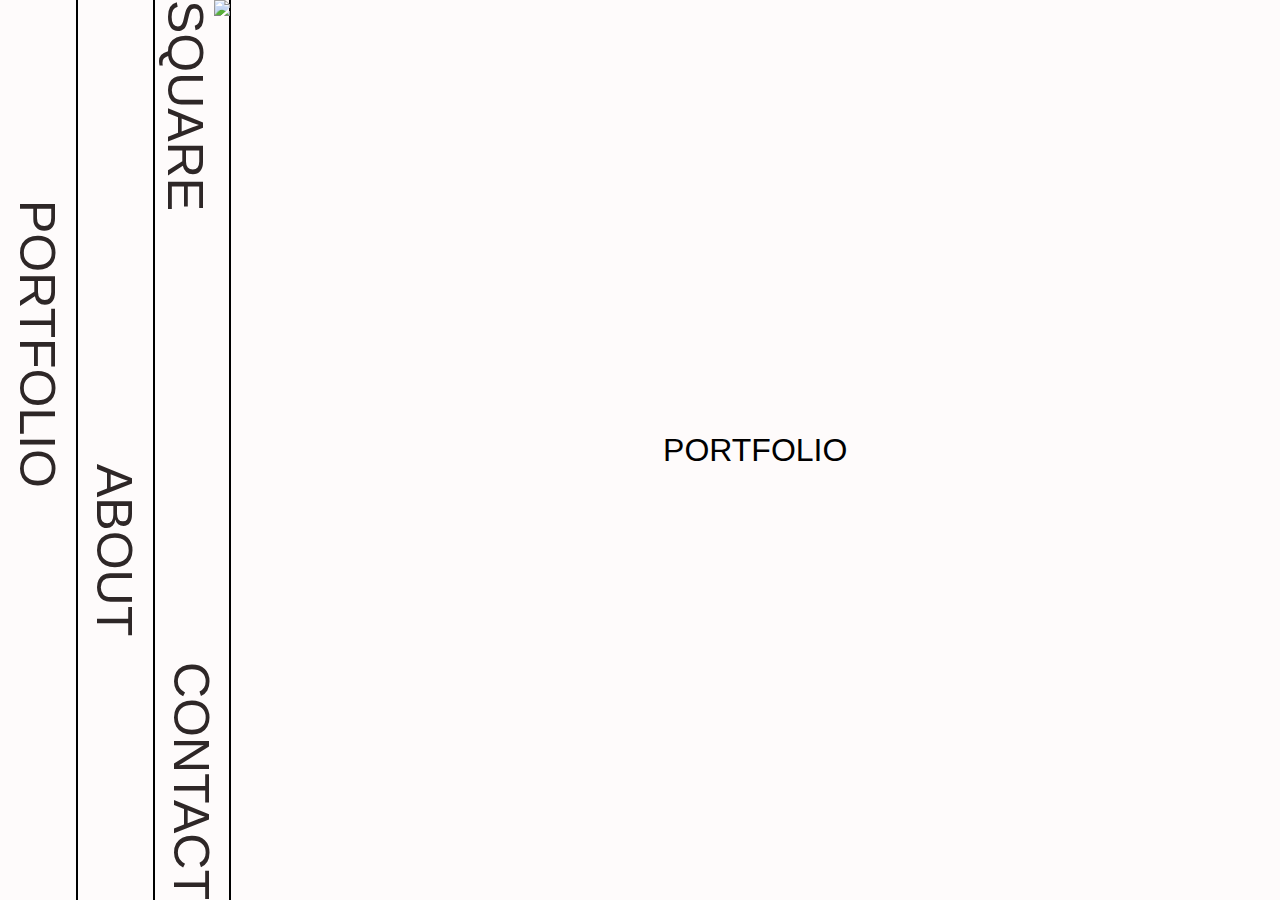
==== index.html @ 4167293b "header first solution" ====
<!DOCTYPE html>
<html lang="en">
  <head>
    <meta charset="UTF-8" />
    <meta http-equiv="X-UA-Compatible" content="IE=edge" />
    <meta name="viewport" content="width=device-width, initial-scale=1.0" />
    <title>Portfolio</title>
    <link rel="stylesheet" href="style.css" />
  </head>
  <body>
    <header>
      <nav>
  <a href='index.html' id="logo-link"><img src="logo.svg" id ='logo' alt="square" /></a>
        <a href="contact.html" class="text-link">Contact</a>
        <a href="about.html" class="text-link">About</a>
        <a href="index.html" class="text-link">Portfolio</a>
      </nav>
    </header>
    <main>
       <h1>Portfolio</h1>
    </main>
    <footer></footer>
    <script src="script.js"></script>
  </body>
</html>
---- style.css ----
/* RESET CSS */
* {
  margin: 0;
  list-style: none;
}

a {
  text-decoration: none;
  color: var(--default-textcolor);
}

/* IMPORTING FONT */
@import url("https://fonts.googleapis.com/css2?family=Inter:wght@300;400;500;600;700;800;900&display=swap");

/* VARIABLES */
:root {
  --background-color: #fefbfb;
  --default-textcolor: #2e2727;
  --font: "Inter", sans-serif;
}

/* CODE */

body {
  background-color: var(--background-color);
  font-family: var(--font);
  display: grid;
  grid-template-columns: max-content 1fr;
}

nav {
  display: grid;
  grid-template-columns: 1fr;
  grid-template-rows: repeat(3, 6vw);
  writing-mode: vertical-rl;
  text-transform: uppercase;
  font-size: 50px;
  height: 100vh;
  justify-content: center;
  align-items: center;
  position: relative;
}

nav img, a#logo-link {
  position: absolute;
  width: 100%;
}

nav a.text-link {
  padding-top: 200px;
  display: flex;
}

nav a:nth-child(3) {
  justify-content: center;
}
nav a:nth-child(2) {
  justify-content: flex-end;
}
nav a:nth-of-type(4) {
  justify-content: flex-start;
}


header a.text-link {
  border-right: 2px black solid;
  width: 100%;
  display: flex;
  align-items: center;
}

main {
  display: grid;
  text-transform: uppercase;
  align-items: center;
  justify-content: center;
}

h1 {
  font-weight: 500;
}
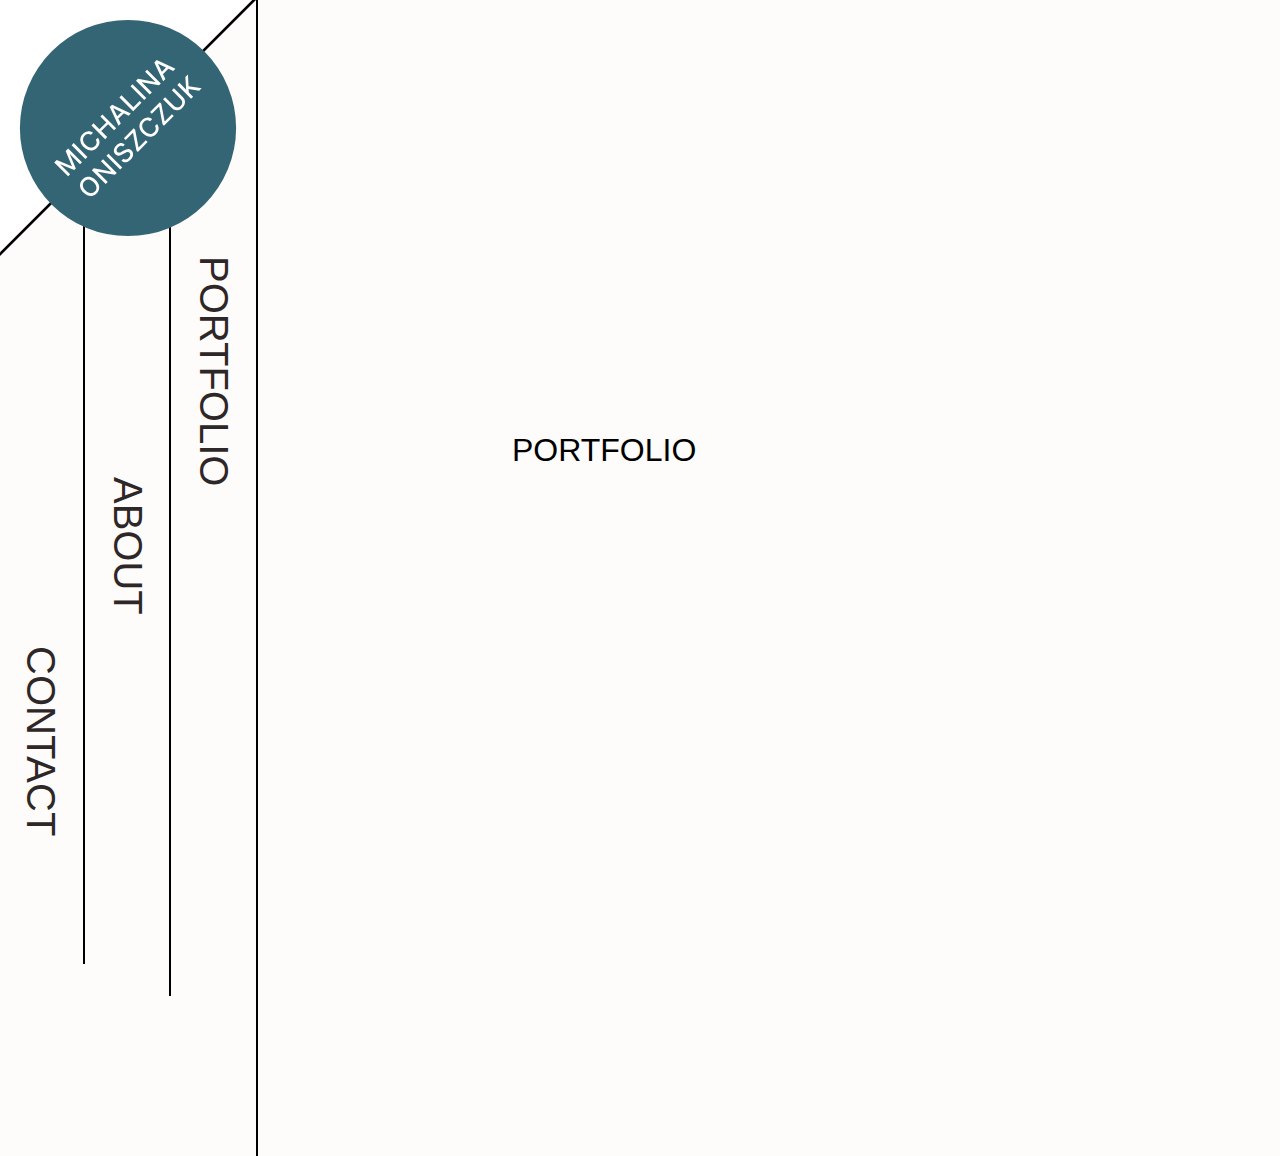
==== commit 37cfdc41: "header second solution" ====
--- a/index.html
+++ b/index.html
@@ -9,17 +9,18 @@
   </head>
   <body>
     <header>
+      <a href="index.html" id="logo-link"><img src="logo.svg" id="logo" alt="square" /></a>
       <nav>
-  <a href='index.html' id="logo-link"><img src="logo.svg" id ='logo' alt="square" /></a>
-        <a href="contact.html" class="text-link">Contact</a>
-        <a href="about.html" class="text-link">About</a>
-        <a href="index.html" class="text-link">Portfolio</a>
+        <div class="a_container"><a href="contact.html" class="text-link">Contact</a></div>
+        <div class="a_container"><a href="about.html" class="text-link">About</a></div>
+        <div class="a_container"><a href="index.html" class="text-link">Portfolio</a></div>
       </nav>
     </header>
     <main>
-       <h1>Portfolio</h1>
+      <div class="headline">
+        <h1>Portfolio</h1>
+      </div>
     </main>
-    <footer></footer>
     <script src="script.js"></script>
   </body>
 </html>
--- a/style.css
+++ b/style.css
@@ -6,7 +6,6 @@
 
 a {
   text-decoration: none;
-  color: var(--default-textcolor);
 }
 
 /* IMPORTING FONT */
@@ -24,58 +23,64 @@
 body {
   background-color: var(--background-color);
   font-family: var(--font);
-  display: grid;
-  grid-template-columns: max-content 1fr;
+  display: flex;
+}
+
+a#logo-link {
+  position: absolute;
+  width: 20vw;
+  z-index: 1;
 }
 
 nav {
-  display: grid;
-  grid-template-columns: 1fr;
-  grid-template-rows: repeat(3, 6vw);
-  writing-mode: vertical-rl;
+  display: flex;
+  flex-direction: row;
   text-transform: uppercase;
-  font-size: 50px;
   height: 100vh;
+  width: 20vw;
   justify-content: center;
   align-items: center;
   position: relative;
+  font-size:2.5em;
 }
 
-nav img, a#logo-link {
-  position: absolute;
-  width: 100%;
-}
-
-nav a.text-link {
-  padding-top: 200px;
+nav .a_container {
+  height: 100vh;
+  width: 33%;
+  align-items: center;
+  border-right: 2px black solid;
+  writing-mode: vertical-rl;
   display: flex;
 }
 
-nav a:nth-child(3) {
+nav .a_container:nth-child(1) {
+  justify-content: flex-end;
+  padding-bottom: 10vw;
+}
+nav .a_container:nth-child(2) {
+  padding-top: 15vw;
   justify-content: center;
 }
-nav a:nth-child(2) {
-  justify-content: flex-end;
-}
-nav a:nth-of-type(4) {
+nav .a_container:nth-of-type(3) {
+  padding-top: 40vw;
   justify-content: flex-start;
 }
 
-
-header a.text-link {
-  border-right: 2px black solid;
-  width: 100%;
+main {
+  text-transform: uppercase;
   display: flex;
-  align-items: center;
+  justify-content: center;
 }
 
-main {
-  display: grid;
-  text-transform: uppercase;
-  align-items: center;
-  justify-content: center;
+main .headline {
+  align-self: center;
+  margin-left: 20vw;
 }
 
 h1 {
   font-weight: 500;
-}+}
+
+a {
+  color: var(--default-textcolor);
+}
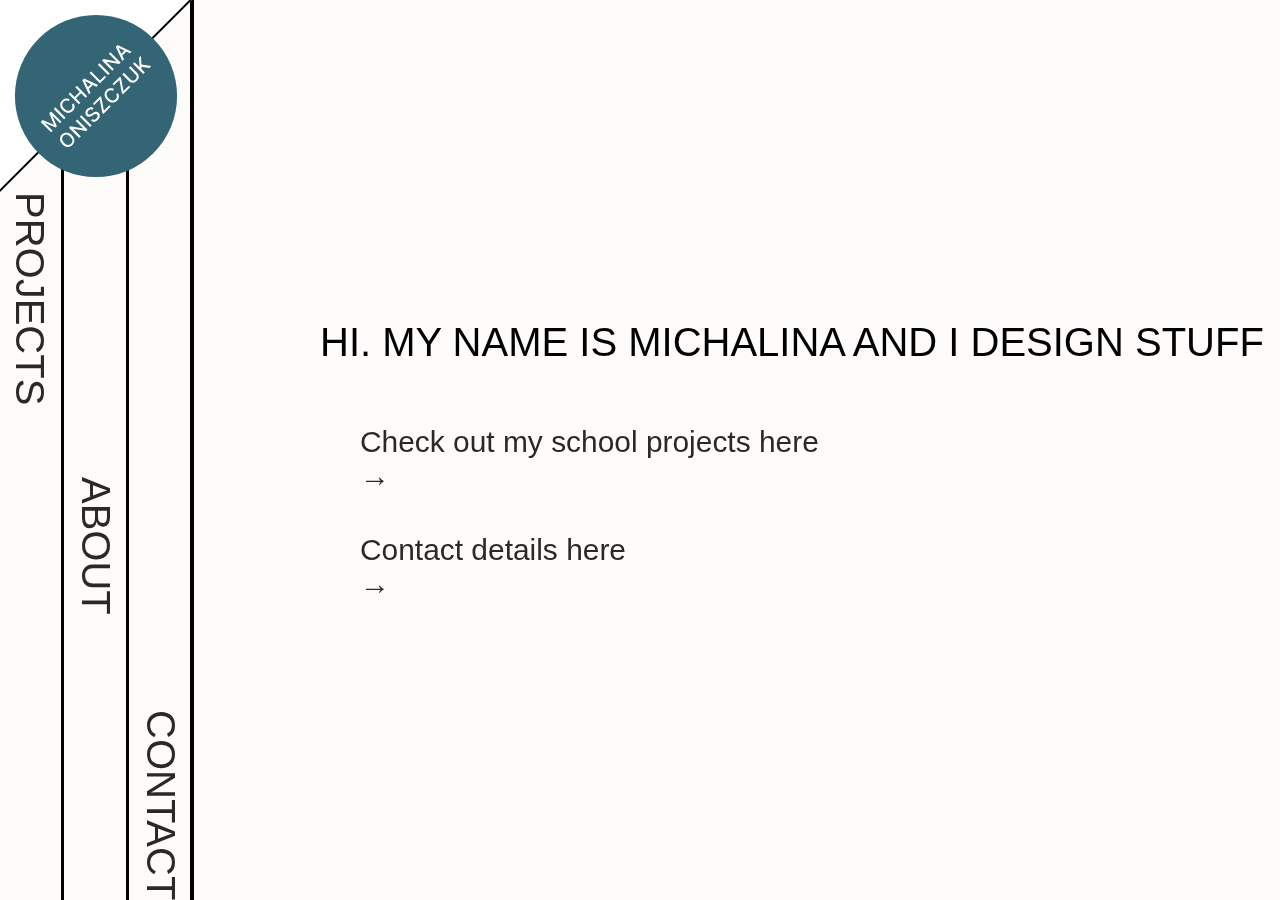
==== commit a4d96ee1: "before switching projects to index" ====
--- a/index.html
+++ b/index.html
@@ -8,17 +8,88 @@
     <link rel="stylesheet" href="style.css" />
   </head>
   <body>
+    <div id="background_lines">
+      <div class="line"></div>
+      <div class="line"></div>
+      <div class="line"></div>
+    </div>
     <header>
-      <a href="index.html" id="logo-link"><img src="logo.svg" id="logo" alt="square" /></a>
+      <a href="index.html" id="logo-link"
+        ><?xml version="1.0" encoding="utf-8"?>
+        <!-- Generator: Adobe Illustrator 26.3.1, SVG Export Plug-In . SVG Version: 6.00 Build 0)  -->
+        <svg version="1.1" id="Warstwa_1" xmlns="http://www.w3.org/2000/svg" xmlns:xlink="http://www.w3.org/1999/xlink" x="0px" y="0px" viewBox="0 0 287 287" style="enable-background: new 0 0 287 287" xml:space="preserve">
+          <style type="text/css">
+            .st0 {
+              fill: #ffffff;
+            }
+            .st1 {
+              fill: #336574;
+            }
+          </style>
+          <polygon class="st0" points="287,0 0,287 0,0 " stroke-width="2" />
+          <g>
+            <polygon points="287,0 0,287 0,282.8 282.8,0 	" />
+          </g>
+
+          <circle class="st1" cx="143.5" cy="143.5" r="121.2" />
+
+          <path
+            id="logo_txt"
+            class="st0"
+            d="M60.8,182.2l2.8-2.8l16.9,7.1l0.2-0.2l-7.1-16.9l2.8-2.8L91.9,182l-2.2,2.2L78.5,173l-0.1,0.1l6.6,15.7
+          l-1.8,1.8l-15.7-6.6l-0.1,0.1l11.2,11.2l-2.2,2.2L60.8,182.2z M82.6,160.4L98,175.9l-2.3,2.3l-15.4-15.4L82.6,160.4z M104.3,148.8
+          l-2.3,2.4c-0.6-0.4-1.2-0.7-1.8-0.8c-0.6-0.1-1.3-0.2-1.9-0.1c-0.6,0.1-1.2,0.3-1.8,0.6c-0.6,0.3-1.1,0.7-1.6,1.2
+          c-0.9,0.9-1.5,1.9-1.7,3.1c-0.3,1.1-0.1,2.4,0.3,3.6c0.5,1.3,1.3,2.5,2.6,3.8c1.3,1.3,2.5,2.1,3.8,2.6c1.3,0.5,2.5,0.6,3.6,0.3
+          c1.1-0.3,2.2-0.8,3-1.7c0.5-0.5,0.9-1,1.2-1.6c0.3-0.6,0.5-1.2,0.6-1.8c0.1-0.6,0.1-1.2-0.1-1.9c-0.1-0.6-0.4-1.2-0.8-1.8l2.4-2.3
+          c0.6,0.9,1.1,1.8,1.4,2.8c0.3,1,0.4,2,0.3,3c-0.1,1-0.4,2-0.9,3c-0.5,1-1.1,1.9-2,2.7c-1.3,1.3-2.8,2.2-4.5,2.6
+          c-1.7,0.4-3.4,0.3-5.2-0.3c-1.8-0.6-3.5-1.7-5.1-3.3c-1.6-1.6-2.8-3.4-3.3-5.1c-0.6-1.8-0.7-3.5-0.3-5.2c0.4-1.7,1.3-3.2,2.6-4.5
+          c0.8-0.8,1.7-1.5,2.6-1.9c0.9-0.5,1.9-0.8,2.9-0.9c1-0.1,2,0,3.1,0.2C102.3,147.6,103.3,148.1,104.3,148.8z M117.9,156l-15.4-15.4
+          l2.3-2.3l6.7,6.7l7.7-7.7l-6.7-6.7l2.3-2.3l15.4,15.4l-2.3,2.3l-6.7-6.7l-7.7,7.7l6.7,6.7L117.9,156z M135.4,138.5l-2.5,2.5l-9.9-21
+          l2.7-2.7l21,9.9l-2.5,2.5l-17-8.3l-0.1,0.1L135.4,138.5z M129.7,132.1l8-8l2,2l-8,8L129.7,132.1z M149.3,124.6l-15.4-15.4l2.3-2.3
+          l13.4,13.4l7-7l2,2L149.3,124.6z M148.6,94.4l15.4,15.4l-2.3,2.3l-15.4-15.4L148.6,94.4z M164.9,78.2l15.4,15.4l-2.1,2.1L159,92.2
+          l-0.1,0.1l11.3,11.3l-2.3,2.3l-15.4-15.4l2.2-2.2l19.2,3.5l0.1-0.1l-11.3-11.3L164.9,78.2z M185.4,88.5l-2.5,2.5l-9.9-21l2.7-2.7
+          l21,9.9l-2.5,2.5l-17-8.3l-0.1,0.1L185.4,88.5z M179.8,82l8-8l2,2l-8,8L179.8,82z M107.4,202c1.6,1.6,2.8,3.4,3.3,5.2
+          c0.6,1.8,0.7,3.5,0.2,5.2c-0.4,1.7-1.3,3.2-2.6,4.5c-1.3,1.3-2.8,2.2-4.5,2.6c-1.7,0.4-3.4,0.3-5.2-0.3c-1.8-0.6-3.5-1.7-5.1-3.3
+          c-1.6-1.6-2.8-3.4-3.3-5.1c-0.6-1.8-0.7-3.5-0.3-5.2c0.4-1.7,1.3-3.2,2.6-4.5c1.3-1.3,2.8-2.2,4.5-2.6c1.7-0.4,3.4-0.3,5.2,0.2
+          C104,199.2,105.7,200.3,107.4,202z M105.1,204.3c-1.3-1.3-2.5-2.1-3.8-2.6c-1.3-0.5-2.5-0.6-3.6-0.3c-1.1,0.3-2.2,0.8-3,1.7
+          c-0.9,0.9-1.5,1.9-1.7,3.1c-0.3,1.1-0.2,2.3,0.3,3.6c0.5,1.3,1.3,2.5,2.6,3.8c1.3,1.3,2.5,2.1,3.8,2.6c1.3,0.5,2.5,0.6,3.6,0.3
+          c1.1-0.3,2.2-0.8,3-1.7c0.9-0.9,1.5-1.9,1.7-3c0.3-1.2,0.2-2.4-0.3-3.6C107.2,206.8,106.3,205.5,105.1,204.3z M115.5,178.5
+          l15.4,15.4l-2.1,2.1l-19.2-3.5l-0.1,0.1l11.3,11.3l-2.3,2.3L103,190.9l2.2-2.2l19.2,3.5l0.1-0.1l-11.3-11.3L115.5,178.5z
+           M121.6,172.3l15.4,15.4l-2.3,2.3l-15.4-15.4L121.6,172.3z M137.9,164.2c-0.8-0.6-1.7-0.9-2.7-0.7c-1,0.2-1.9,0.7-2.8,1.6
+          c-0.6,0.6-1.1,1.3-1.3,1.9c-0.3,0.7-0.4,1.3-0.3,1.9c0.1,0.6,0.4,1.1,0.8,1.5c0.4,0.4,0.8,0.6,1.2,0.7c0.4,0.1,0.9,0.1,1.4,0
+          c0.5-0.1,0.9-0.3,1.4-0.5c0.4-0.2,0.9-0.4,1.2-0.7l1.9-1.1c0.6-0.4,1.3-0.7,2-1c0.7-0.3,1.5-0.5,2.3-0.6c0.8-0.1,1.6,0,2.3,0.2
+          c0.8,0.2,1.5,0.7,2.2,1.4c0.9,0.9,1.4,1.9,1.6,3c0.2,1.1,0.1,2.3-0.3,3.6c-0.5,1.2-1.3,2.5-2.5,3.7c-1.2,1.2-2.3,2-3.5,2.4
+          c-1.2,0.5-2.4,0.6-3.5,0.4c-1.2-0.2-2.2-0.7-3.2-1.6l2.3-2.3c0.6,0.5,1.2,0.8,1.9,0.9c0.7,0,1.4-0.1,2-0.4c0.7-0.3,1.3-0.8,1.9-1.4
+          c0.7-0.7,1.1-1.3,1.4-2.1c0.3-0.7,0.4-1.4,0.3-2.1c-0.1-0.7-0.4-1.3-0.9-1.8c-0.5-0.5-1-0.7-1.5-0.7c-0.5,0-1.1,0.1-1.8,0.3
+          c-0.6,0.2-1.3,0.6-2,1l-2.3,1.3c-1.6,0.9-3,1.4-4.4,1.5c-1.4,0.1-2.6-0.4-3.7-1.5c-0.9-0.9-1.4-1.9-1.6-3.1c-0.2-1.1,0-2.3,0.4-3.5
+          c0.5-1.2,1.2-2.3,2.2-3.3c1-1,2.1-1.8,3.3-2.2c1.2-0.4,2.3-0.6,3.4-0.4c1.1,0.2,2.1,0.7,2.9,1.5L137.9,164.2z M154.5,170.3l-1.6-1.6
+          l-3.8-20l-8.2,8.2l-2-2l11-11l1.6,1.6l3.8,20l8.2-8.2l2,2L154.5,170.3z M170.6,133.4l-2.3,2.4c-0.6-0.4-1.2-0.7-1.8-0.8
+          c-0.6-0.1-1.3-0.2-1.9-0.1c-0.6,0.1-1.2,0.3-1.8,0.6c-0.6,0.3-1.1,0.7-1.6,1.2c-0.9,0.9-1.5,1.9-1.7,3.1c-0.3,1.1-0.1,2.4,0.3,3.6
+          c0.5,1.3,1.3,2.5,2.6,3.8c1.3,1.3,2.5,2.1,3.8,2.6c1.3,0.5,2.5,0.6,3.6,0.3c1.1-0.3,2.2-0.8,3-1.7c0.5-0.5,0.9-1,1.2-1.6
+          c0.3-0.6,0.5-1.2,0.6-1.8c0.1-0.6,0.1-1.2-0.1-1.9c-0.1-0.6-0.4-1.2-0.8-1.8l2.4-2.3c0.6,0.9,1.1,1.8,1.4,2.8c0.3,1,0.4,2,0.3,3
+          c-0.1,1-0.4,2-0.9,3c-0.5,1-1.1,1.9-2,2.7c-1.3,1.3-2.8,2.2-4.5,2.6c-1.7,0.4-3.4,0.3-5.2-0.3c-1.8-0.6-3.5-1.7-5.1-3.3
+          c-1.6-1.6-2.8-3.4-3.3-5.1c-0.6-1.8-0.7-3.5-0.3-5.2c0.4-1.7,1.3-3.2,2.6-4.5c0.8-0.8,1.7-1.5,2.6-1.9c0.9-0.5,1.9-0.8,2.9-0.9
+          c1-0.1,2,0,3.1,0.2C168.6,132.2,169.6,132.7,170.6,133.4z M183.8,141l-1.6-1.6l-3.8-20l-8.2,8.2l-2-2l11-11l1.6,1.6l3.8,20l8.2-8.2
+          l2,2L183.8,141z M192.7,101.3L195,99l10.1,10.1c1.1,1.1,1.8,2.3,2.1,3.6c0.3,1.3,0.3,2.7-0.2,4.1c-0.4,1.4-1.3,2.7-2.5,3.9
+          c-1.2,1.2-2.5,2.1-3.9,2.5c-1.4,0.4-2.8,0.5-4.1,0.2c-1.3-0.3-2.6-1-3.6-2.1l-10.1-10.1l2.3-2.3l10,10c0.7,0.7,1.5,1.2,2.3,1.4
+          c0.9,0.2,1.7,0.2,2.6,0c0.9-0.3,1.7-0.8,2.5-1.6c0.8-0.8,1.3-1.6,1.6-2.5c0.3-0.9,0.3-1.7,0-2.6c-0.2-0.8-0.7-1.6-1.4-2.3
+          L192.7,101.3z M214.2,110.6l-15.4-15.4l2.3-2.3l7.4,7.4l0.2-0.2l-0.9-13.8l2.9-2.9l0.7,13.2l14.7,2.2l-2.8,2.8l-11.9-1.9l0.3,3.9
+          l4.8,4.8L214.2,110.6z"
+          /></svg
+      ></a>
       <nav>
+        <div class="a_container"><a href="projects.html" class="text-link">Projects</a></div>
+        <div class="a_container"><a href="about.html" class="text-link">About</a></div>
         <div class="a_container"><a href="contact.html" class="text-link">Contact</a></div>
-        <div class="a_container"><a href="about.html" class="text-link">About</a></div>
-        <div class="a_container"><a href="index.html" class="text-link">Portfolio</a></div>
       </nav>
     </header>
     <main>
       <div class="headline">
-        <h1>Portfolio</h1>
+        <h1>Hi. My name is Michalina and I design stuff</h1>
+        <ul>
+          <li><a href="projects.html">Check out my school projects here <div class='arrow'>→</div></a></li>
+          <li><a href="contact.html">Contact details here<div class='arrow'>→</div></a></li>
+        </ul>
       </div>
     </main>
     <script src="script.js"></script>
--- a/style.css
+++ b/style.css
@@ -16,6 +16,12 @@
   --background-color: #fefbfb;
   --default-textcolor: #2e2727;
   --font: "Inter", sans-serif;
+  --index-color-intense: #336574;
+  --index-color-subtle: #336574;
+  --contact-color-intense: #743362;
+  --contact-color-subtle: #6B498C;
+  --about-color-intense: #744A33;
+  --about-color-subtle: #744A33 0.7;
 }
 
 /* CODE */
@@ -28,7 +34,7 @@
 
 a#logo-link {
   position: absolute;
-  width: 20vw;
+  width: 15vw;
   z-index: 1;
 }
 
@@ -37,50 +43,156 @@
   flex-direction: row;
   text-transform: uppercase;
   height: 100vh;
-  width: 20vw;
+  width: 15vw;
   justify-content: center;
   align-items: center;
   position: relative;
-  font-size:2.5em;
+  font-size: 2.5rem;
 }
 
 nav .a_container {
+  display: flex;
   height: 100vh;
   width: 33%;
   align-items: center;
   border-right: 2px black solid;
   writing-mode: vertical-rl;
-  display: flex;
 }
 
-nav .a_container:nth-child(1) {
-  justify-content: flex-end;
-  padding-bottom: 10vw;
+a.text-link {
+  padding-top: 15vw;
 }
+
+nav .a_container:nth-of-type(1) {
+  /*padding-top: 30vw;*/
+  justify-content: flex-start;
+}
+
 nav .a_container:nth-child(2) {
-  padding-top: 15vw;
+  /* padding-top: 15vw; */
   justify-content: center;
 }
-nav .a_container:nth-of-type(3) {
-  padding-top: 40vw;
-  justify-content: flex-start;
+
+nav .a_container:nth-child(3) {
+  justify-content: flex-end;
 }
 
 main {
   text-transform: uppercase;
   display: flex;
   justify-content: center;
+  margin-left: 10vw;
 }
 
 main .headline {
   align-self: center;
-  margin-left: 20vw;
+  
 }
 
 h1 {
-  font-weight: 500;
+  font-weight: 400;
+  padding: 40px 0;
+  font-size: 2.5rem;
+}
+
+h2 {
+  font-size: 1.87rem;
+  font-weight: 400;
+  text-transform: none;
+}
+
+
+li {
+  font-weight: 400;
+  padding: 20px 0;
+  font-size: 1.87rem;
+  text-transform: none;
 }
 
 a {
   color: var(--default-textcolor);
 }
+
+p {
+  font-size: 1.38rem;
+  text-transform: none;
+
+}
+
+/* ANIMATION */
+
+.over-logo {
+  animation-name: spin-around;
+  animation-duration: 4s;
+  animation-iteration-count: infinite;
+}
+
+@keyframes spin-around {
+  from {
+    transform-origin: center;
+    transform: rotate(0deg);
+  }
+
+  to {
+    transform-origin: center;
+    transform: rotate(360deg);
+  }
+}
+
+.over-arrow {
+  animation-name: get-bigger;
+  animation-duration: 1s;
+}
+
+@keyframes get-bigger {
+  from {
+    scale: 1.25;
+  }
+
+  to {
+   scale: 1.25;
+  }
+}
+
+#background_lines {
+  display: flex;
+  position: fixed;
+  z-index: -1000;
+  width: 15vw;
+  flex-direction: row;
+  text-transform: uppercase;
+  height: 100vh;
+  justify-content: center;
+  align-items: center;
+}
+
+
+.line {
+  height: 100%;
+  width: 33%;
+  align-items: center;
+  border-right: 2px black solid;
+}
+
+
+#postcard {
+  width: 80%;
+}
+
+
+
+#about-tag-on-about-page {
+  color: #744A33;
+}
+
+
+#contact-tag-on-contact-page {
+  color: #6B498C;
+}
+
+
+#projects-tag-on-projects-page {
+  color: var(--index-color-subtle);
+}
+
+
